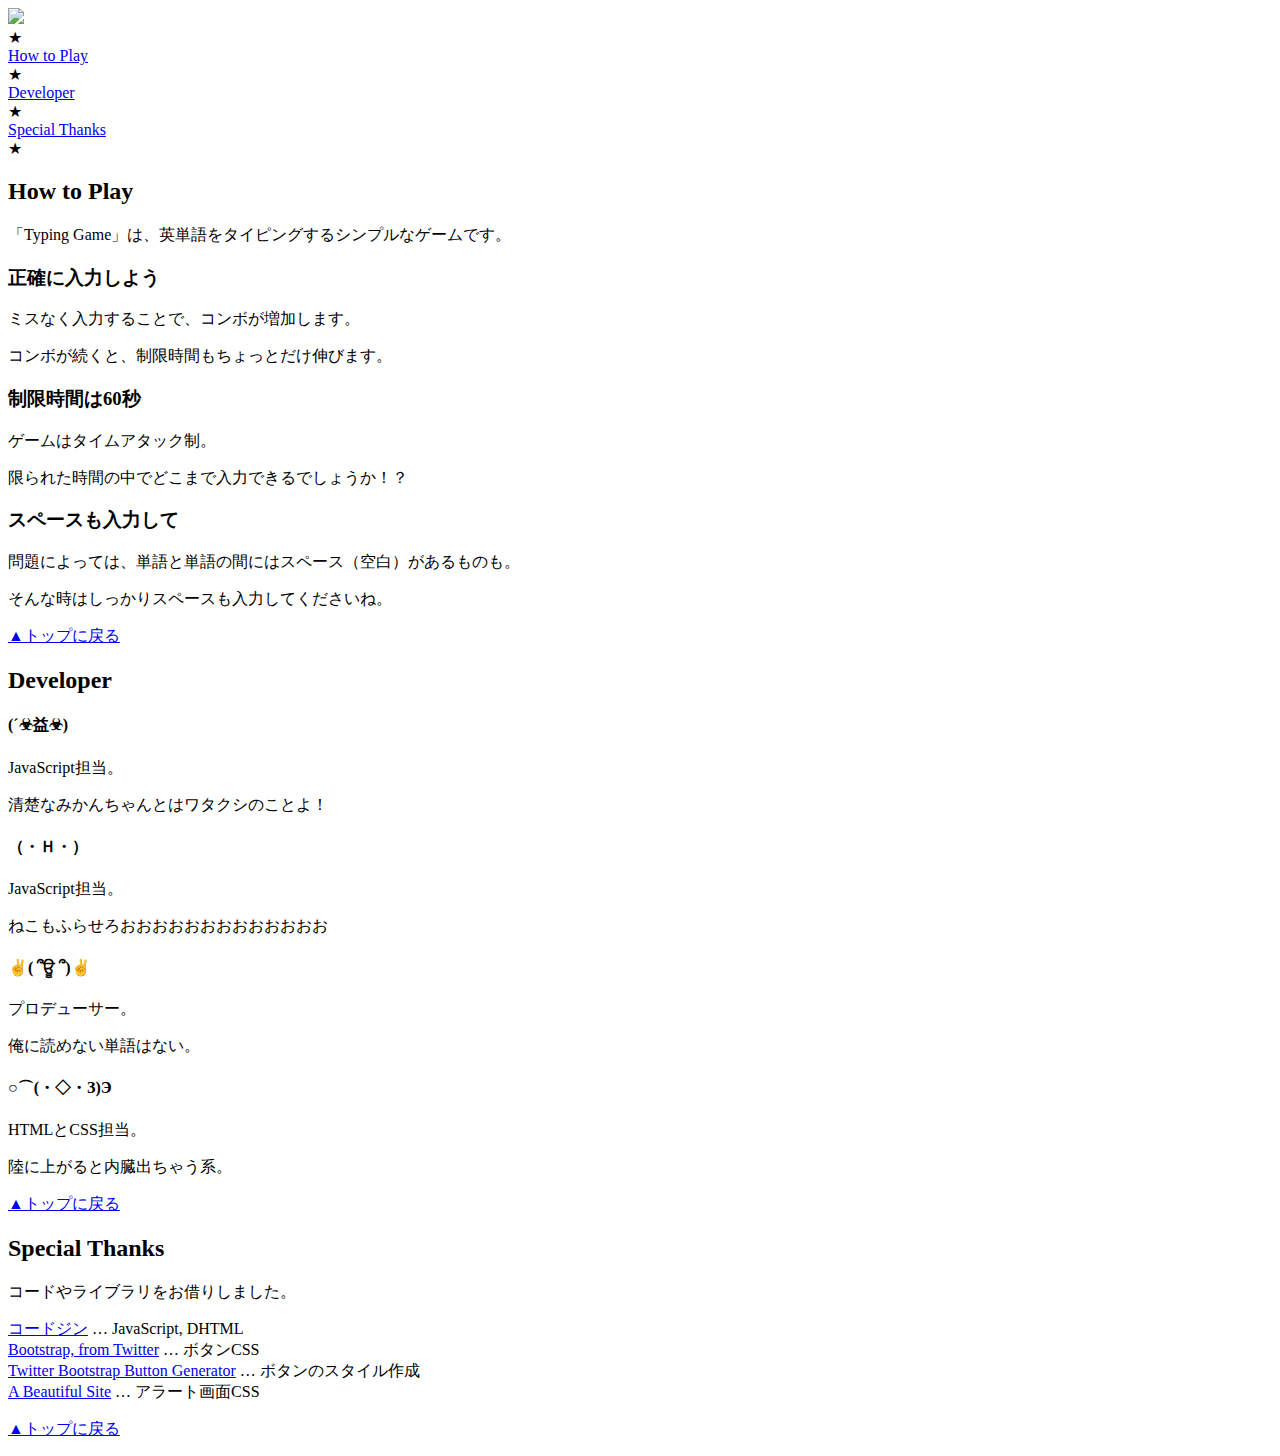
==== Typing/manual.html @ e3691a71 "htmlを変更 名前変更 リンク先変更" ====
<!DOCTYPE HTML>
<html>
<head>
<meta http-equiv="Content-Type" content="text/html; charset=utf-8">
<title>タイピングゲームの説明書</title>
<link href="css/manual.css" rel="stylesheet" type="text/css">
</head>

<body>


  <header>
  	<span id="top">
    <a href="typing.html"><img src="img/type_logo.png"></a>
    </span>
  </header>

  
  <nav>
  <li>★</li>
  <li><a href="#menu01">How to Play</a></li>
  <li>★</li>
  <li><a href="#menu02">Developer</a></li>
  <li>★</li>
  <li><a href="#menu03">Special Thanks</a></li>
  <li>★</li>
  </nav>
  
<div id="wrap">


  
  <h2 id="menu01">How to Play</h2>
  <div class="div_write">
  	<p>「Typing Game」は、英単語をタイピングするシンプルなゲームです。</p>
    
    <h3>正確に入力しよう</h3>
    <p>ミスなく入力することで、コンボが増加します。</p>
    <p>コンボが続くと、制限時間もちょっとだけ伸びます。</p>
    
    <h3>制限時間は60秒</h3>
    <p>ゲームはタイムアタック制。</p>
    <p>限られた時間の中でどこまで入力できるでしょうか！？</p>
    
    <h3>スペースも入力して</h3>
    <p>問題によっては、単語と単語の間にはスペース（空白）があるものも。</p>
    <p>そんな時はしっかりスペースも入力してくださいね。</p>
    
    <p class="back_top"><a href="#top">▲トップに戻る</a></p>
    
  </div>
  
  <h2 id="menu02">Developer</h2>
  
  <div class="div_write">
  
  	<div class="div_prof">
    <h4>(´☣益☣)</h4>
      <p>JavaScript担当。</p>
      <p>清楚なみかんちゃんとはワタクシのことよ！</p> 
    </div>
    
    <div class="div_prof">
    <h4>（・Ｈ・）</h4>
    	<p>JavaScript担当。</p>
      <p>ねこもふらせろおおおおおおおおおおおおお</p>
    </div>
    
    <div class="div_prof">
    <h4>✌( ՞ਊ ՞)✌</h4>
    	<p>プロデューサー。</p>
      <p>俺に読めない単語はない。</p>
    </div>
    
    <div class="div_prof">
    <h4>○⌒(・◇・З)Э</h4>
    <p>HTMLとCSS担当。</p>
    <p>陸に上がると内臓出ちゃう系。</p>
    </div> 
    
    <p class="back_top"><a href="#top">▲トップに戻る</a></p>
    
    </div>
    
  <h2 id="menu03">Special Thanks</h2>
  <div class="div_write">
  	<p>コードやライブラリをお借りしました。</p>

    <li><a href="http://codezine.jp/article/detail/251" title="コードジン">コードジン</a>
    … JavaScript, DHTML</li>
    <li><a href="http://twitter.github.com/bootstrap/" title="Bootstrap, from Twitter">Bootstrap, from Twitter</a>
    … ボタンCSS</li>
    <li><a href="http://www.plugolabs.com/twitter-bootstrap-button-generator/" title="Twitter Bootstrap Button Generator">
    Twitter Bootstrap Button Generator</a>
    … ボタンのスタイル作成</li>
    <li><a href="http://www.abeautifulsite.net/blog/2008/12/jquery-alert-dialogs/" title="jQuery Alert Dialogs (Alert, Confirm, & Prompt Replacements)">A Beautiful Site</a>
    … アラート画面CSS</li>

<p class="back_top"><a href="#top">▲トップに戻る</a></p>

  </div>
  
</div>


</body>
</html>
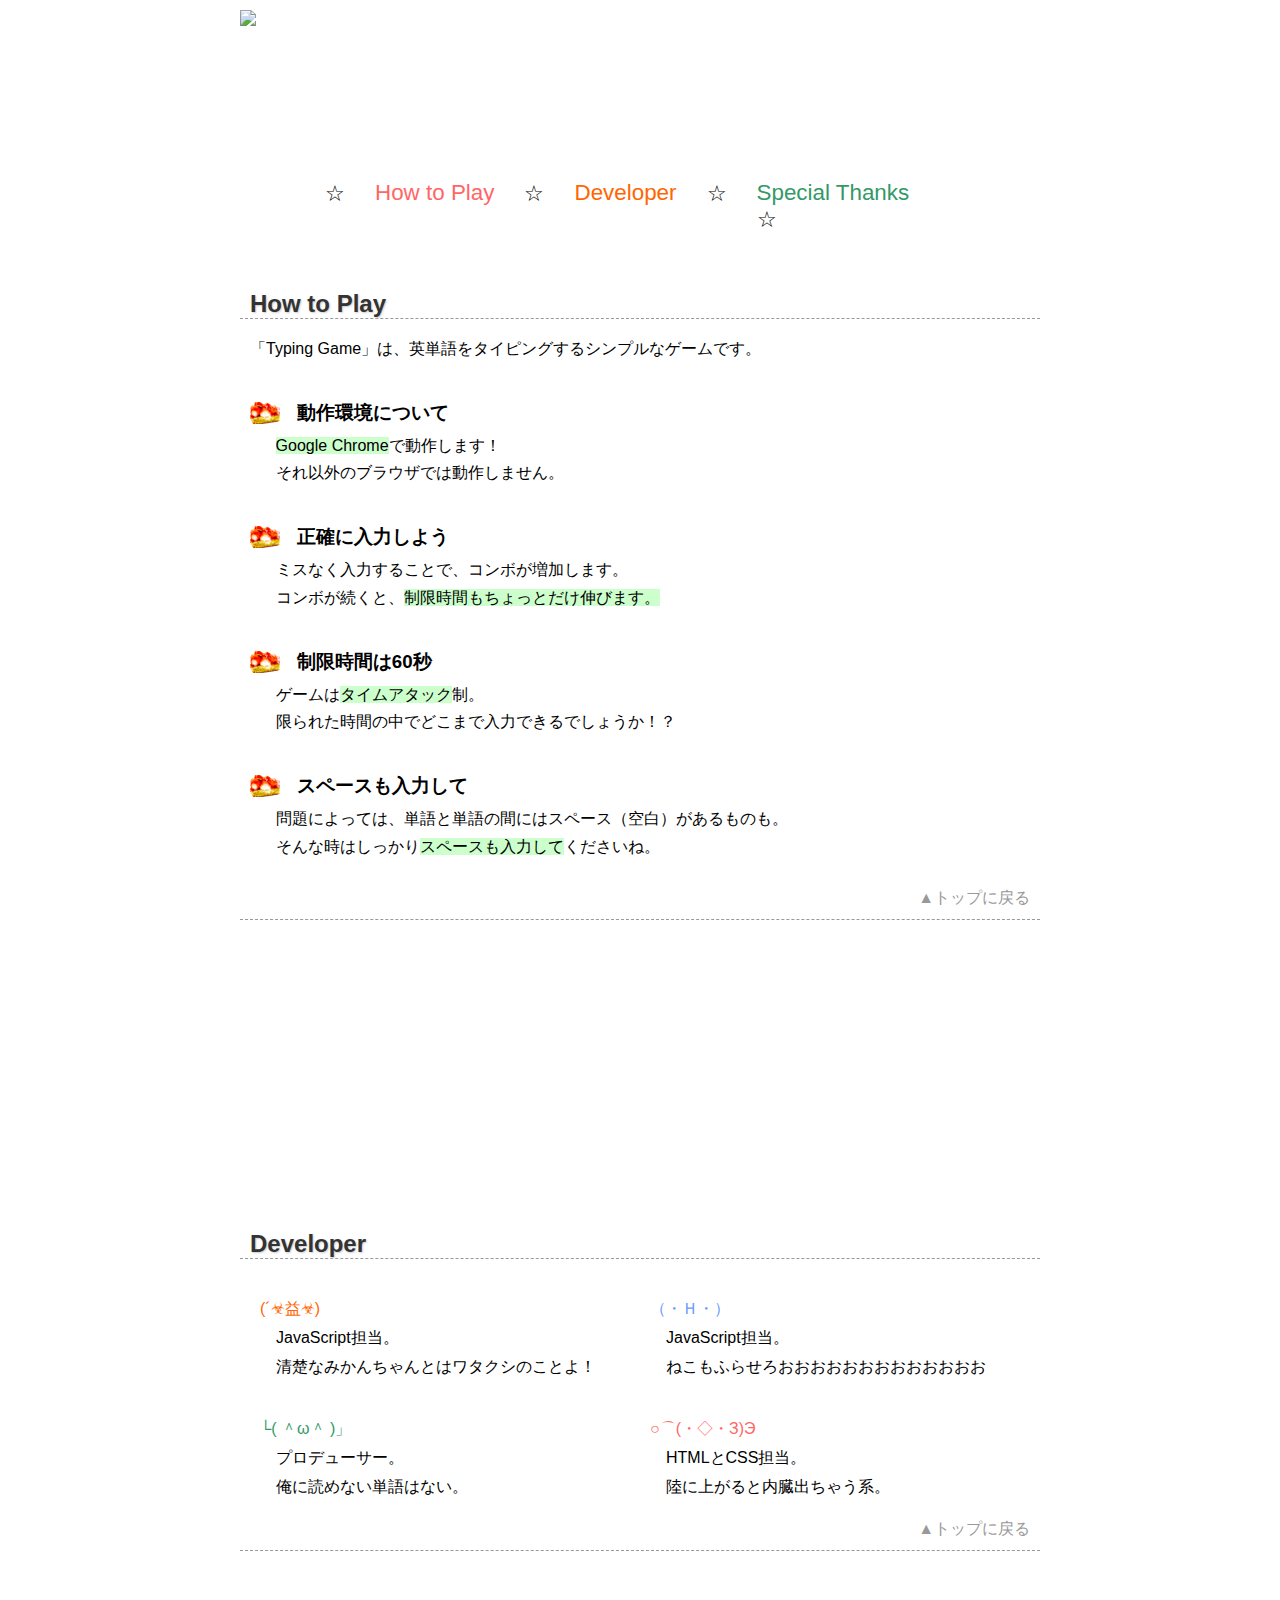
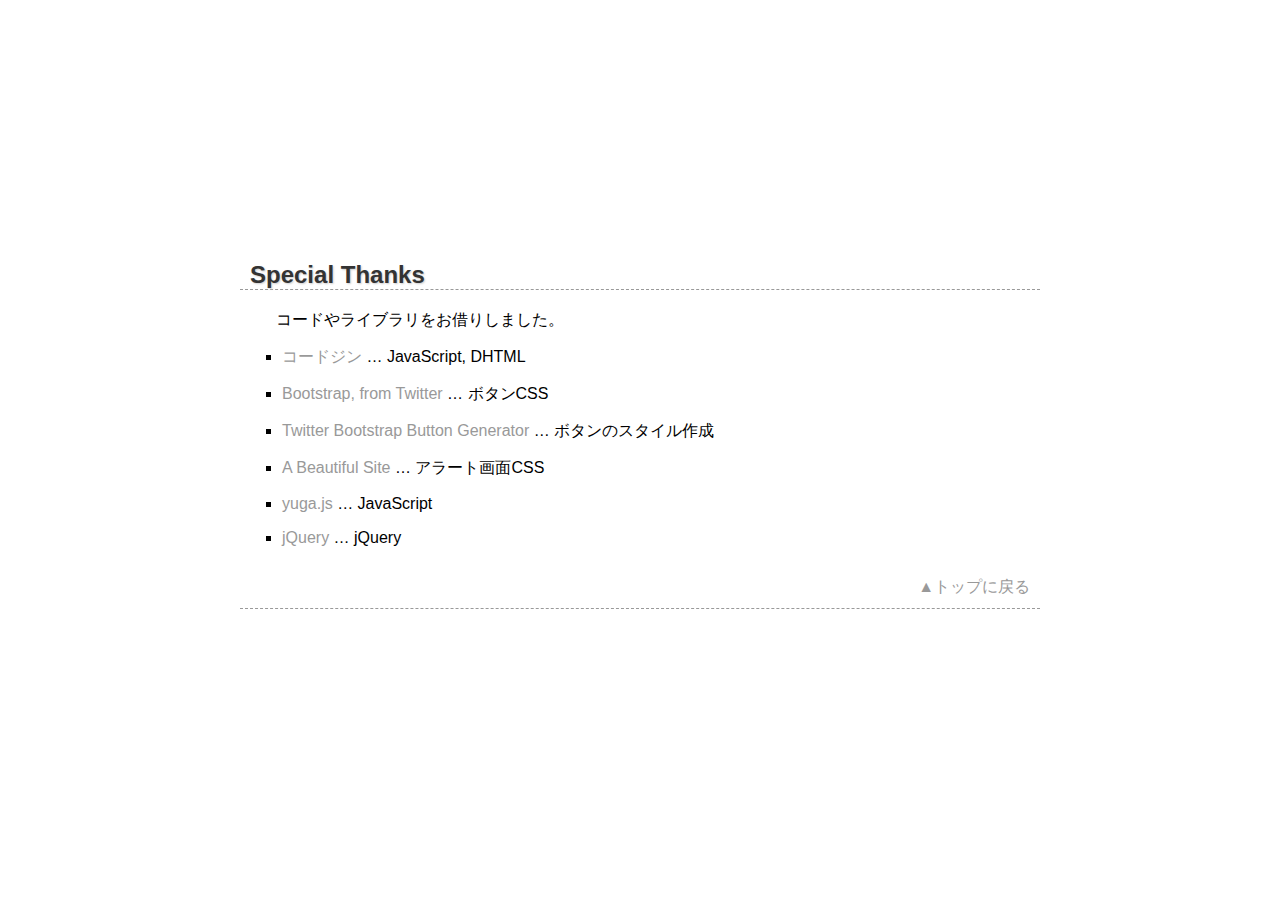
==== commit 3ffbce67: "manual.htmlを更新" ====
--- a/Typing/manual.html
+++ b/Typing/manual.html
@@ -4,26 +4,27 @@
 <meta http-equiv="Content-Type" content="text/html; charset=utf-8">
 <title>タイピングゲームの説明書</title>
 <link href="css/manual.css" rel="stylesheet" type="text/css">
+<script type="text/javascript" src="lib/jquery.js"></script>
+<script type="text/javascript" src="lib/yuga.js" charset="utf-8"></script>
 </head>
 
 <body>
 
 
   <header>
-  	<span id="top">
-    <a href="typing.html"><img src="img/type_logo.png"></a>
-    </span>
+  	<span id="top"></span>
+    <a href="typing.html"><img src="img/type_logo.png" class="btn"></a>
   </header>
 
   
   <nav>
-  <li>★</li>
-  <li><a href="#menu01">How to Play</a></li>
-  <li>★</li>
-  <li><a href="#menu02">Developer</a></li>
-  <li>★</li>
-  <li><a href="#menu03">Special Thanks</a></li>
-  <li>★</li>
+  <li>☆</li>
+  <li><a href="#menu01" class="pink">How to Play</a></li>
+  <li>☆</li>
+  <li><a href="#menu02" class="orange">Developer</a></li>
+  <li>☆</li>
+  <li><a href="#menu03" class="green">Special Thanks</a></li>
+  <li>☆</li>
   </nav>
   
 <div id="wrap">
@@ -32,19 +33,23 @@
   
   <h2 id="menu01">How to Play</h2>
   <div class="div_write">
-  	<p>「Typing Game」は、英単語をタイピングするシンプルなゲームです。</p>
+  	<h4>「Typing Game」は、英単語をタイピングするシンプルなゲームです。</h4>
+    
+    <h3>動作環境について</h3>
+    <p><span class="marker">Google Chrome</span>で動作します！</p>
+    <p>それ以外のブラウザでは動作しません。</p>
     
     <h3>正確に入力しよう</h3>
     <p>ミスなく入力することで、コンボが増加します。</p>
-    <p>コンボが続くと、制限時間もちょっとだけ伸びます。</p>
+    <p>コンボが続くと、<span class="marker">制限時間もちょっとだけ伸びます。</span></p>
     
     <h3>制限時間は60秒</h3>
-    <p>ゲームはタイムアタック制。</p>
+    <p>ゲームは<span class="marker">タイムアタック</span>制。</p>
     <p>限られた時間の中でどこまで入力できるでしょうか！？</p>
     
     <h3>スペースも入力して</h3>
     <p>問題によっては、単語と単語の間にはスペース（空白）があるものも。</p>
-    <p>そんな時はしっかりスペースも入力してくださいね。</p>
+    <p>そんな時はしっかり<span class="marker">スペースも入力して</span>くださいね。</p>
     
     <p class="back_top"><a href="#top">▲トップに戻る</a></p>
     
@@ -55,25 +60,25 @@
   <div class="div_write">
   
   	<div class="div_prof">
-    <h4>(´☣益☣)</h4>
+    <h4 class="orange">(´☣益☣)</h4>
       <p>JavaScript担当。</p>
       <p>清楚なみかんちゃんとはワタクシのことよ！</p> 
     </div>
     
     <div class="div_prof">
-    <h4>（・Ｈ・）</h4>
+    <h4 class="skyblue">（・Ｈ・）</h4>
     	<p>JavaScript担当。</p>
       <p>ねこもふらせろおおおおおおおおおおおおお</p>
     </div>
     
     <div class="div_prof">
-    <h4>✌( ՞ਊ ՞)✌</h4>
+    <h4 class="green">└( ＾ω＾ )」</h4>
     	<p>プロデューサー。</p>
       <p>俺に読めない単語はない。</p>
     </div>
     
     <div class="div_prof">
-    <h4>○⌒(・◇・З)Э</h4>
+    <h4 class="pink">○⌒(・◇・З)Э</h4>
     <p>HTMLとCSS担当。</p>
     <p>陸に上がると内臓出ちゃう系。</p>
     </div> 
@@ -95,6 +100,10 @@
     … ボタンのスタイル作成</li>
     <li><a href="http://www.abeautifulsite.net/blog/2008/12/jquery-alert-dialogs/" title="jQuery Alert Dialogs (Alert, Confirm, & Prompt Replacements)">A Beautiful Site</a>
     … アラート画面CSS</li>
+    <li><a href="http://www.kyosuke.jp/yugajs/" title="yuga.js">yuga.js</a>
+    … JavaScript</li>
+    <li><a href="http://jquery.com/" title="jQuery">jQuery</a>
+    … jQuery</li>
 
 <p class="back_top"><a href="#top">▲トップに戻る</a></p>
 
--- a/Typing/css/manual.css
+++ b/Typing/css/manual.css
@@ -0,0 +1,130 @@
+@charset "utf-8";
+/* CSS Document */
+
+* {
+	margin: 0;
+	padding: 0;
+	list-style: none;
+	font-family:"ヒラギノ角ゴ Pro W3", "Hiragino Kaku Gothic Pro", "メイリオ", Meiryo, Osaka, "ＭＳ Ｐゴシック", "MS PGothic", sans-serif;
+}
+
+#wrap {
+	width: 800px;
+	height: 100%;
+	margin: 0px auto;
+}
+
+header{
+	width: 800px;
+	height: 150px;
+	margin: 10px auto;
+}
+
+header img {
+	border: none;
+}
+
+.div_navtext {
+	width: 300px;
+	height: 50px;
+	text-align: center;
+	margin: 10px auto 0px auto;
+}
+
+nav {
+	width: 660px;
+	height: 40px;
+	margin: 20px auto 60px auto;
+}
+
+nav li {
+	float: left;
+	margin: 0px 15px;
+	font-size: 140%;
+	text-align:center;
+}
+
+.div_write {
+	width: 780px;
+	padding: 20px 10px 10px 10px;
+	margin: 0px 0px 300px 0px;
+	border-bottom: #999 dashed 1px;
+}
+
+p{
+	margin-bottom: 0.4em;
+	margin-left: 1.6em;
+}
+
+.marker {
+	background-color: #CFC;
+}
+
+.back_top{
+	margin: 30px 0px 0px 0px;
+	text-align: right;
+}
+
+.div_prof {
+	float: left;
+	width: 380px;
+	height: 100px;
+	margin: 20px 0px 0px 10px;
+}
+
+.div_prof p{
+	margin: 0.5em 0em 0em 1em;
+}
+
+.div_write li{
+	margin: 1em 2em;
+	list-style: square;
+}
+
+h2 {
+	padding: 10px 0px 0px 10px;
+	font-size:24px;
+	border-bottom: dashed 1px #999;
+	color: #333;
+	text-shadow: 1px 1px 2px #CCC;
+}
+
+h3 {
+	background: url(../img/cake.png) no-repeat center left;
+	margin-left: 10px;
+	padding: 0em 0em 0em 2.5em;
+	margin: 40px 5px 10px 0px;
+	font-weight: bold;
+}
+
+h4 {
+	font-weight: normal;
+}
+
+a:hover{
+	/*ホバー時に少し透過させる*/
+	opacity:0.7;
+	position: relative;
+	top: 1px;
+}
+
+a {
+	text-decoration: none;
+	color:#999;
+}
+
+.pink{
+	color: #F66;
+}
+
+.orange {
+	color:#F60;
+}
+
+.green {
+	color:#396;
+}
+
+.skyblue {
+	color:#69F;
+}